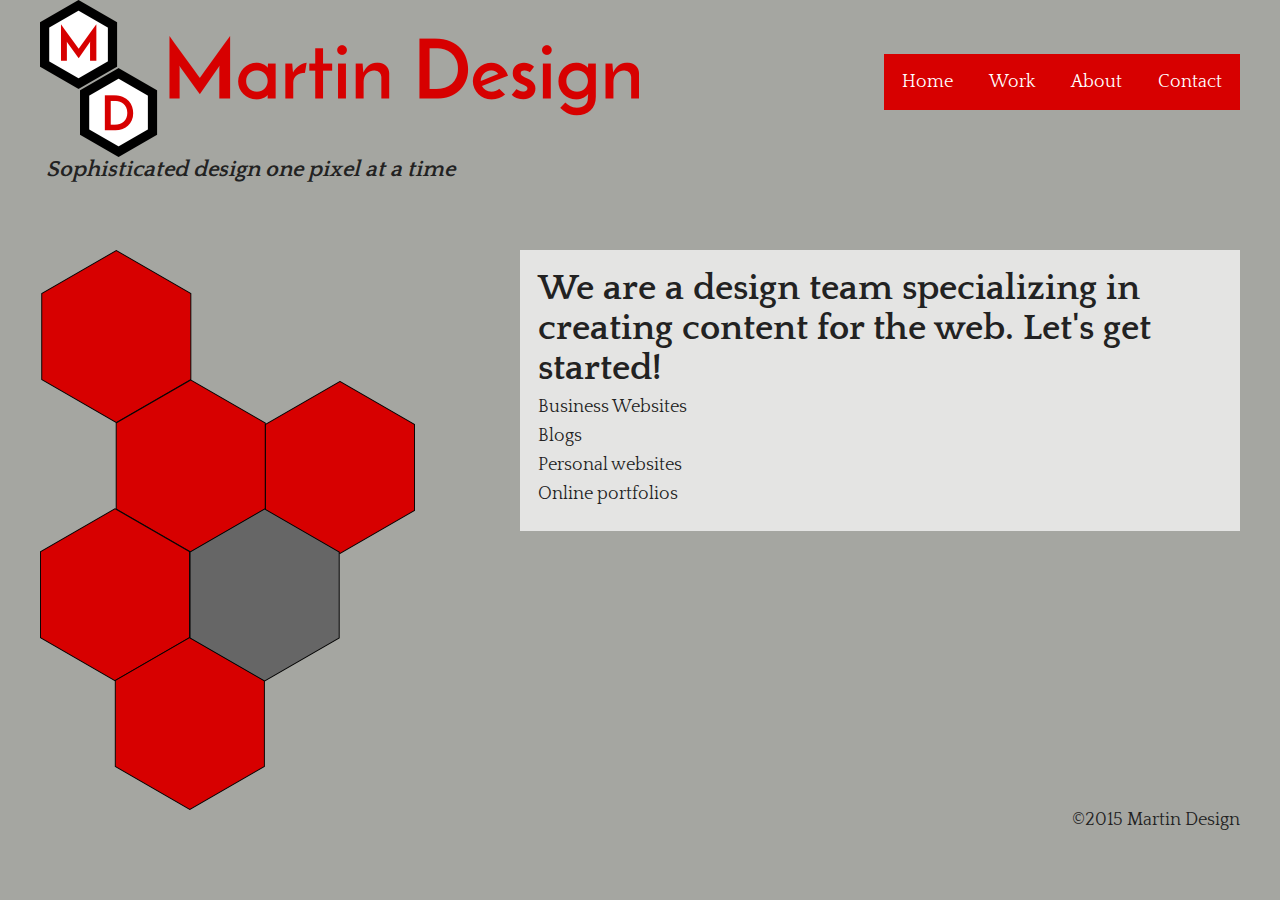
==== index.html @ c9d50d43 "Added updated logo" ====
<!DOCTYPE html>
<html>
<head>
	<title>Martin Design</title>
	<link rel="stylesheet" type="text/css" href="css/main.css">
	<link href='http://fonts.googleapis.com/css?family=Josefin+Sans:400,700' rel='stylesheet' type='text/css'>
	<link href='http://fonts.googleapis.com/css?family=Quattrocento:400,700' rel='stylesheet' type='text/css'>
</head>
<body>
	<div class="wrapper">
		<header class="clearfix">
			<div>
				<img src="images/logomarkandtext.png" alt="Martin Design logo, with the letters M and D in hexagons diagonally spaced left and right." title="Martin Design logo">
				<p id="slogan">Sophisticated design one pixel at a time</p>
			</div>
			<nav class="clearfix">
				<a href="index.html">Home</a>
				<a href="work.html">Work</a>
				<a href="about.html">About</a>
				<a href="contact.html">Contact</a>
			</nav>
		</header>
		<img src="images/hexagonsElement2.png">
		<section class="bodytext">
			<h1>We are a design team specializing in creating content for the web. Let's get started!</h1>
			<ul>
				<li>Business Websites</li>
				<li>Blogs</li>
				<li>Personal websites</li>
				<li>Online portfolios</li>
			</ul>
		</section>
	<footer>
		<p>&copy;2015 Martin Design</p>
	</footer>
	</div>
</body>
</html>
---- css/main.css ----
* {margin:0;padding:0;box-sizing:border-box;}
body {
	color: #222;
	background-color: #A5A6A1;
	font-family: 'Quattrocento', serif;
	font-size:18px;
	font-weight:400;
	background-image: url("../images/light_honeycomb.png");
}
header div {
	float:left;
	width:600px;
}
header h1 {
	color: #D70000;
	font-family: 'Josefin Sans', sans-serif;
	font-size: 4em;
	margin:.5em 0 0 0;
	float: left;
}
header div img, header div p {
	float:left;
}
nav {
	background-color: rgba(255,255,255,0);
	float: right;
	margin-top:3em;
}
nav a {
	background-color: #D70000;
	color: #fff;
	text-decoration: none;
	display: block;
	float: left;
	padding: 1em;
}
nav a:hover{
	background-color: #1485CC;
}
ul {
	list-style-type: none;
}
li {
	margin:.5em 0;
}
a {
	color: #D70000;
}
img {
	float:left;
}
footer {
	float: right; /* this places the copyright text at the bottom of the page, instead of the bottom of the fold*/
	text-align: right;
	width:100%;
}
#slogan {
	/*clear:both;*/
	font-style: italic;
	font-size: 1.25em;
	font-weight: 600;
	margin: 0 auto 3em 0.25em;
}
.bodytext {
	background-color: rgba(255,255,255,.7);
	float: right;
	padding: 1em;
	width:60%;
}
#featuredworks img{
	max-width: 60%;
	padding: 2em;
}
#team {
	background-color: rgba(255,255,255,.7);
	padding: 2em;
	margin-top: 3em;
	margin-bottom: 7em;
}
#experts {
	background-color: rgb(0,0,0);
	color: #fff;
	line-height: 2em;
	padding: 2em;
	margin-bottom: 7em;
}
#contact {
	background-color: rgba(255,255,255,.7);
	clear: both;
	padding: 2em;
	margin: 2em;
	width: 60%;
}
span {
	color: #999;
	font-weight: 600;
	padding-right: .5em;
}
.wrapper {
	margin:0 auto 0 auto;
	max-width:1200px;
	position: relative;
}
.clearfix:after{
	visibility: hidden;
	display: block;
	content: " ";
	clear: both;
	height: 0;
	font-size: 0;
}
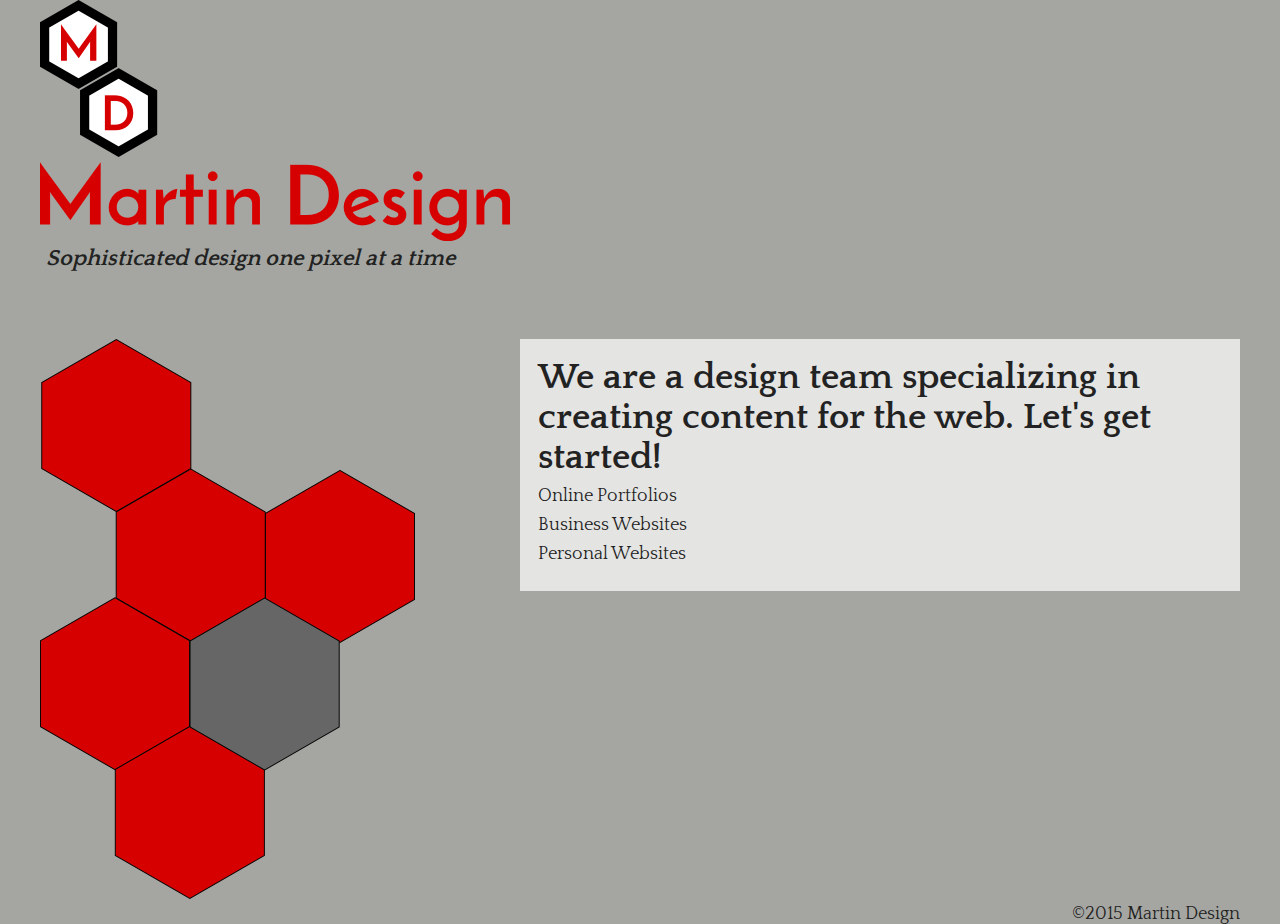
==== commit d291a3b6: "2nd media query" ====
--- a/index.html
+++ b/index.html
@@ -1,33 +1,42 @@
 <!DOCTYPE html>
 <html>
 <head>
+	<meta charset="UTF-8">
+	<meta name="viewport" content="width=device-width, initial-scale=1">
 	<title>Martin Design</title>
 	<link rel="stylesheet" type="text/css" href="css/main.css">
+	<link rel="stylesheet" type="text/css" href="css/responsive.css">
 	<link href='http://fonts.googleapis.com/css?family=Josefin+Sans:400,700' rel='stylesheet' type='text/css'>
 	<link href='http://fonts.googleapis.com/css?family=Quattrocento:400,700' rel='stylesheet' type='text/css'>
 </head>
 <body>
 	<div class="wrapper">
 		<header class="clearfix">
-			<div>
-				<img src="images/logomarkandtext.png" alt="Martin Design logo, with the letters M and D in hexagons diagonally spaced left and right." title="Martin Design logo">
+			<div id="logoslogan">
+				<div id="logomark">
+					<img src="images/logo2.png" alt="">
+				</div>
+				<div id="logotext">
+					<img src="images/textlogo.png" alt="">
+				</div>
 				<p id="slogan">Sophisticated design one pixel at a time</p>
 			</div>
-			<nav class="clearfix">
+			<!-- <nav class="clearfix">
 				<a href="index.html">Home</a>
 				<a href="work.html">Work</a>
 				<a href="about.html">About</a>
 				<a href="contact.html">Contact</a>
-			</nav>
+			</nav> -->
 		</header>
-		<img src="images/hexagonsElement2.png">
+		<section id="mainnav">
+			<img src="images/hexagonsElement2.png">
+		</section>
 		<section class="bodytext">
 			<h1>We are a design team specializing in creating content for the web. Let's get started!</h1>
 			<ul>
+				<li>Online Portfolios</li>
 				<li>Business Websites</li>
-				<li>Blogs</li>
-				<li>Personal websites</li>
-				<li>Online portfolios</li>
+				<li>Personal Websites</li>
 			</ul>
 		</section>
 	<footer>
--- a/css/main.css
+++ b/css/main.css
@@ -18,10 +18,10 @@
 	margin:.5em 0 0 0;
 	float: left;
 }
-header div img, header div p {
+/*header div img,*/ header div p {  /*extraneous?*/
 	float:left;
 }
-nav {
+/*nav {
 	background-color: rgba(255,255,255,0);
 	float: right;
 	margin-top:3em;
@@ -36,7 +36,7 @@
 }
 nav a:hover{
 	background-color: #1485CC;
-}
+}*/
 ul {
 	list-style-type: none;
 }
@@ -46,13 +46,26 @@
 a {
 	color: #D70000;
 }
-img {
+/*img {
 	float:left;
-}
+}*/
 footer {
 	float: right; /* this places the copyright text at the bottom of the page, instead of the bottom of the fold*/
 	text-align: right;
 	width:100%;
+}
+#logoslogan {
+	/*float: left;*/
+	width: 100%;
+}
+#logomark {
+	float: left;
+	width: auto;
+}
+#logotext {
+	float: right;
+	margin: 0 0 0 1em;
+	width: 100%;
 }
 #slogan {
 	/*clear:both;*/
@@ -60,6 +73,9 @@
 	font-size: 1.25em;
 	font-weight: 600;
 	margin: 0 auto 3em 0.25em;
+}
+#mainnav {
+	float: left;
 }
 .bodytext {
 	background-color: rgba(255,255,255,.7);
@@ -69,33 +85,71 @@
 }
 #featuredworks img{
 	max-width: 60%;
-	padding: 2em;
+	padding: 3em;
+	float: left;
+}
+.workinfo {
+	background-color: rgba(255,255,255,.7);
+	max-width: 30%;
+	float: right;
+	margin: 3em 3em 3em 0;
+	padding: 1em;
+}
+.workinfo h1 {
+	margin-bottom: 1em;
 }
 #team {
 	background-color: rgba(255,255,255,.7);
 	padding: 2em;
 	margin-top: 3em;
 	margin-bottom: 7em;
+	max-width: 56%;
+	text-align: left;
+}
+#team h2 {
+	margin-bottom: .5em;
 }
 #experts {
 	background-color: rgb(0,0,0);
 	color: #fff;
 	line-height: 2em;
-	padding: 2em;
+	/*padding: 2em 2em 0 2em;*/
 	margin-bottom: 7em;
+	width: 100%;
+}
+#experts h2{
+	padding: .5em .5em .5em 5.2em;
+}
+.columnTeam {
+	float: left;
+	position:relative;
+	width:25%;
+}
+.columnTeam img {
+	width:100%;
+}
+.columnTeam div {
+	background:rgba(215,0,0,0);
+	color:rgba(255,255,255,0);
+	padding:1em;
+	position:absolute;
+	top:0;right:0;bottom:0;left:0;
+}
+.columnTeam:hover div {
+	background:rgba(215,0,0,.8);
+	color:rgba(255,255,255,1);
+	transition-duration:.2s;
+}
+.expertheadshots {
+	margin: 0;
 }
 #contact {
 	background-color: rgba(255,255,255,.7);
-	clear: both;
 	padding: 2em;
-	margin: 2em;
-	width: 60%;
+	margin: 3em 2em 7em 0;
+	max-width: 56%;
 }
-span {
-	color: #999;
-	font-weight: 600;
-	padding-right: .5em;
-}
+
 .wrapper {
 	margin:0 auto 0 auto;
 	max-width:1200px;
--- a/css/responsive.css
+++ b/css/responsive.css
@@ -0,0 +1,23 @@
+@media only screen and (min-width: 620px) and (max-width: 970px) {
+	.bodytext {
+		float: none;
+		width: auto;
+		margin: 4em;
+	}
+	#mainnav {
+		float: none;
+		width: auto;
+	}
+}
+@media only screen and (max-width: 620px) {
+	.bodytext {
+		float: none;
+		width: auto;
+		margin: 4em;
+	}
+	#mainnav {
+		float: none;
+		width: auto;
+	}
+	
+}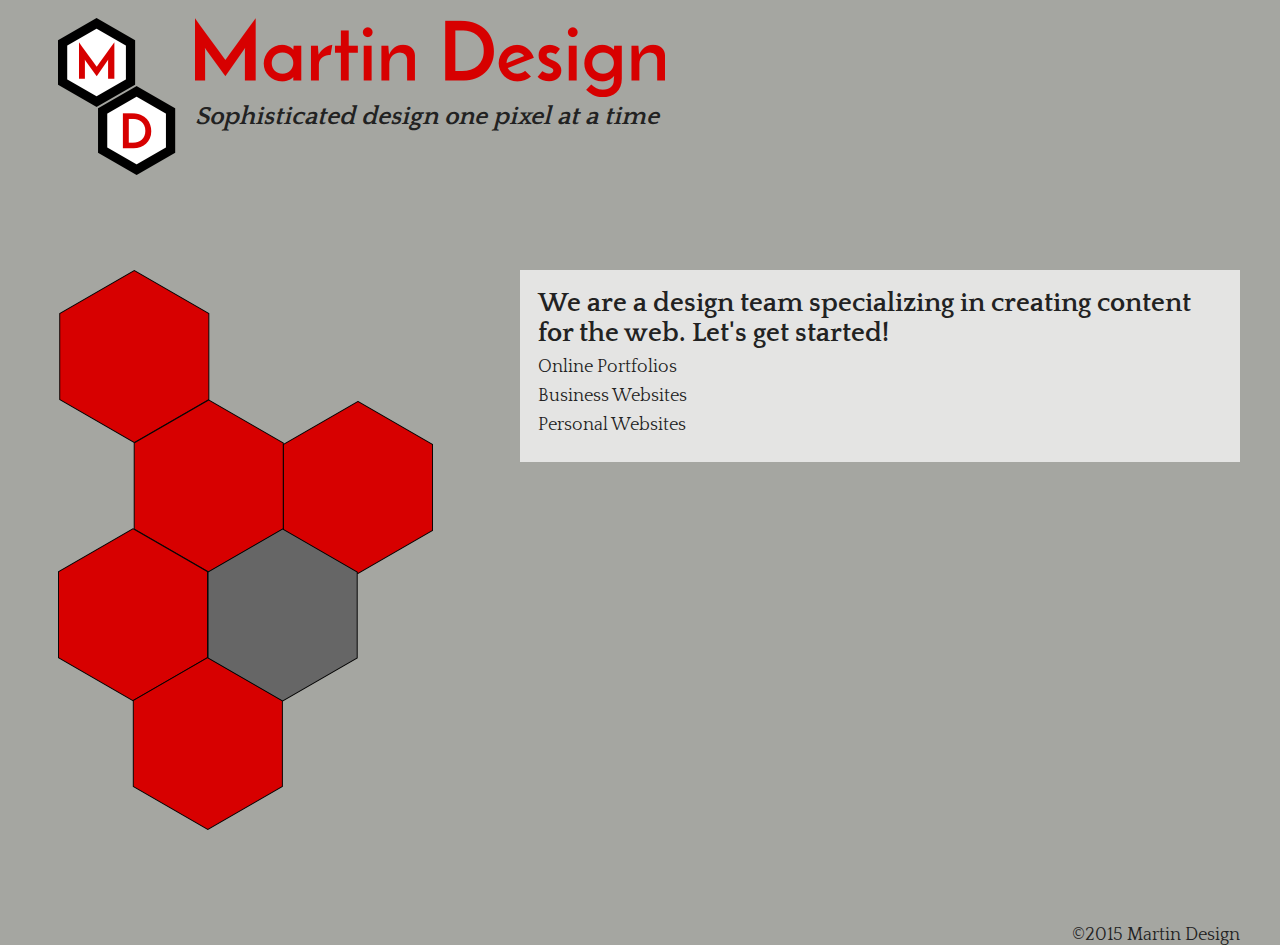
==== commit d6fdea9d: "Hamburger menu on Work page" ====
--- a/index.html
+++ b/index.html
@@ -32,7 +32,7 @@
 			<img src="images/hexagonsElement2.png">
 		</section>
 		<section class="bodytext">
-			<h1>We are a design team specializing in creating content for the web. Let's get started!</h1>
+			<h2>We are a design team specializing in creating content for the web. Let's get started!</h2>
 			<ul>
 				<li>Online Portfolios</li>
 				<li>Business Websites</li>
--- a/css/main.css
+++ b/css/main.css
@@ -7,21 +7,18 @@
 	font-weight:400;
 	background-image: url("../images/light_honeycomb.png");
 }
-header div {
-	float:left;
-	width:600px;
-}
-header h1 {
+section h1 { /*Change to #otherpageheaders?*/
 	color: #D70000;
 	font-family: 'Josefin Sans', sans-serif;
 	font-size: 4em;
-	margin:.5em 0 0 0;
-	float: left;
+	margin: 1em 0 .5em 0;
+	float: left;
+	width: 100%;
 }
 /*header div img,*/ header div p {  /*extraneous?*/
 	float:left;
 }
-/*nav {
+nav {
 	background-color: rgba(255,255,255,0);
 	float: right;
 	margin-top:3em;
@@ -36,7 +33,7 @@
 }
 nav a:hover{
 	background-color: #1485CC;
-}*/
+}
 ul {
 	list-style-type: none;
 }
@@ -46,56 +43,105 @@
 a {
 	color: #D70000;
 }
-/*img {
-	float:left;
-}*/
 footer {
 	float: right; /* this places the copyright text at the bottom of the page, instead of the bottom of the fold*/
 	text-align: right;
 	width:100%;
 }
 #logoslogan {
-	/*float: left;*/
+	float: left;
 	width: 100%;
 }
 #logomark {
 	float: left;
 	width: auto;
+	margin: 1em .5em 5em 1em;
 }
 #logotext {
-	float: right;
-	margin: 0 0 0 1em;
-	width: 100%;
+	float: left;
+	margin: 1em 0 0 0;
+	width: 50%;
 }
 #slogan {
 	/*clear:both;*/
 	font-style: italic;
-	font-size: 1.25em;
+	font-size: 1.42em;
 	font-weight: 600;
-	margin: 0 auto 3em 0.25em;
+	margin: 0;
+	width: auto;
 }
 #mainnav {
 	float: left;
+	margin: 0 1em 5em 1em;
 }
 .bodytext {
 	background-color: rgba(255,255,255,.7);
 	float: right;
 	padding: 1em;
 	width:60%;
+}
+/************Hamburger button CSS****************/
+.mobile-nav {
+	display: none; /*makes Hamburger menu invisible as default*/
+}
+.menu-btn {
+	background-color: #D70000;
+	padding: 1em;
+}
+.menu-btn div {
+	position: absolute;
+	left: 100%;
+	top: 64%;
+	padding-right: 8px;
+	margin-top: -0.50em;
+	line-height: 1.2;
+	font-size: 18px;
+	font-weight: 200;
+	vertical-align: middle;
+	z-index: 99;
+}
+.menu-btn span {
+	display: block;
+	width: 19px;
+	height: 3px;
+	margin: 4px 0;
+	background: rgb(255,255,255);
+	z-index: 99;
+}
+.responsive-menu {
+	display: none;
+}
+.expand {
+	display: block !important;
+	background-color: #D70000;
+	padding: 1em;
+	color: #fff;
+}
+.mobile-nav a { /*Makes mobile nav links white & removes underlines*/
+	color: #fff;
+	text-decoration: none;
+}
+/******************End Hamburger button CSS**************/
+.logomarkothers { /*These are the logomarks on all other pages except the home page*/
+	width: 50%;
+	float: left;
 }
 #featuredworks img{
 	max-width: 60%;
-	padding: 3em;
-	float: left;
-}
-.workinfo {
+	padding: 3em 2em 3em 3em;
+	float: left;
+}
+.workinfo { /*White background containers for work titles and descriptions*/
 	background-color: rgba(255,255,255,.7);
 	max-width: 30%;
 	float: right;
 	margin: 3em 3em 3em 0;
 	padding: 1em;
 }
-.workinfo h1 {
+.workinfo h2 {
+	margin-bottom: 1em;
+}
+.workdescription p{
 	margin-bottom: 1em;
 }
 #team {
@@ -149,7 +195,6 @@
 	margin: 3em 2em 7em 0;
 	max-width: 56%;
 }
-
 .wrapper {
 	margin:0 auto 0 auto;
 	max-width:1200px;
--- a/css/responsive.css
+++ b/css/responsive.css
@@ -1,4 +1,19 @@
-@media only screen and (min-width: 620px) and (max-width: 970px) {
+/*Home page media queries here*/
+@media only screen and (min-width: 1020px) and (max-width: 1260px) {
+	.bodytext {
+		width: 50%;
+		float: left;
+		margin-left: 4em;
+	}
+}
+@media only screen and (min-width: 970px) and (max-width: 1020px) {
+	.bodytext {
+		width: 50%;
+		float: left;
+		margin-left: 2em;
+	}
+}
+@media only screen and (min-width: 660px) and (max-width: 970px) {
 	.bodytext {
 		float: none;
 		width: auto;
@@ -9,7 +24,7 @@
 		width: auto;
 	}
 }
-@media only screen and (max-width: 620px) {
+@media only screen and (min-width: 635px) and (max-width: 660px) {
 	.bodytext {
 		float: none;
 		width: auto;
@@ -19,5 +34,252 @@
 		float: none;
 		width: auto;
 	}
-	
+	#logomark {
+		float: none;
+		margin-left: auto;
+	  margin-right: auto;
+	  margin-bottom: 0;
+	  width: 70%;
+	}
+	#logomark img {
+		display: block;
+		margin-left: auto;
+	  margin-right: auto;
+	  width: auto;
+	}
+	#logotext {
+		float: none;
+		margin-left: auto;
+	  margin-right: auto;
+	  width: 80%;
+	}
+	#logotext img {
+		display: block;
+		margin-left: auto;
+	  margin-right: auto;
+	  width: auto;
+	}
+	#slogan {
+		float: none;
+		margin-left: auto;
+	  margin-right: auto;
+	  margin-bottom: 3em;
+	  width: 75%;
+	}
+	#mainnav {
+		float: none;
+		margin-left: auto;
+	  margin-right: auto;
+	  width: 70%;
+	}
+	#mainnav img {
+		display: block;
+		margin-left: auto;
+	  margin-right: auto;
+	  width: auto;
+	}
+}
+@media only screen and (max-width: 635px) { /*start shrinking!*/
+	.bodytext {
+		float: none;
+		width: auto; /*changed width to shrink*/
+		margin: 4em;
+		font-size: .8em;
+	}
+	#mainnav {
+		float: none;
+		width: auto;
+	}
+	#logomark {
+		float: none;
+		margin-left: auto;
+	  margin-right: auto;
+	  margin-bottom: 0;
+	  width: 70%;
+	}
+	#logomark img {
+		display: block;
+		margin-left: auto;
+	  margin-right: auto;
+	  width: 30%;
+	}
+	#logotext {
+		float: none;
+		margin-left: auto;
+	  margin-right: auto;
+	  width: 70%;
+	}
+	#logotext img {
+		display: block;
+		margin-left: auto;
+	  margin-right: auto;
+	  width: 90%;
+	}
+	#slogan {
+		float: none;
+		margin-left: auto;
+	  margin-right: auto;
+	  margin-bottom: 3em;
+	  width: 90%;					/*fixed slogan breaking problem*/
+	  font-size: 1em;
+	  text-align: center; /*fixed slogan breaking problem*/
+	}
+	#mainnav {
+		float: none;
+		margin-left: auto;
+	  margin-right: auto;
+	  width: 70%;
+	}
+	#mainnav img {
+		display: block;
+		margin-left: auto;
+	  margin-right: auto;
+	  width: 75%;
+	}
+}
+/*Work page media queries here*/
+@media only screen and (min-width: 1208px) and (max-width: 1260px) {
+	header h1{
+		padding: 0 0 0 .5em; /*Set left padding to .5em*/
+	}
+	nav {
+		padding: 0 .5em 0 0; /*Set right padding to .5em*/
+	}
+}
+@media only screen and (min-width: 1125px) and (max-width: 1208px) {
+	header h1{
+		padding: 0 0 0 .5em; /*Set left padding to .5em*/
+	}
+	nav {
+		padding: 0 .5em 0 0; /*Set right padding to .5em*/
+	}
+/*New for this media query*/
+	.workinfo p{
+		font-size: .9em;
+	}
+}
+@media only screen and (min-width: 885px) and (max-width: 1125px) { /*start stacking elements!*/
+	header h1{
+		padding: 0 0 0 .5em; /*Set left padding to .5em*/
+	}
+	nav {
+		padding: 0 .5em 0 0; /*Set right padding to .5em*/
+	}
+	.workinfo p{
+		font-size: .9em;
+	}
+/*New for this media query--Stack main page elements*/
+	.workinfo { /*Container of subheader and paragraphs of each work*/
+		float: none;
+		margin: .5em 3em 5em 3em;
+		padding: 1em;
+		width: auto;
+		max-width: none;
+	}
+	.workdescription p{ /*Each bodycopy column*/
+		float: left;
+		width: 33%;
+		padding: 1em;
+		margin: 0;
+	  /*-webkit-column-count: 3;
+		-webkit-column-gap: 2em;
+		-moz-column-count: 3;
+		-moz-column-gap: 2em;*/
+	}
+	#featuredworks img{
+		float: none;
+		width: 100%;
+		max-width: none;
+		padding: 3em;
+		margin: 0 auto 0 auto;
+		}
+}
+@media only screen and (min-width: 580px) and (max-width: 885px) { /*change paragraphs to stack vertically*/
+	section h1{
+		padding: 0 0 0 .5em; /*Set left padding to .5em    Delete?*/
+	}
+	nav {
+		padding: 0 .5em 0 0; /*Set right padding to .5em*/
+	}
+	.workinfo p{
+		font-size: .9em;
+	}
+	.workinfo {
+		float: none;
+		margin: .5em 3em 5em 3em;
+		padding: 1em;
+		width: auto;
+		max-width: none;
+	}
+	.workdescription {
+		width: auto;
+	}
+	.workdescription p{ /*Changed this to center paragraphs within white box*/
+		float: none;
+		width: 90%; /*Changed this!*/
+		padding: 1em;
+		margin: 0 auto 0 auto; /*Changed this!*/
+	  /*-webkit-column-count: 3;
+		-webkit-column-gap: 2em;
+		-moz-column-count: 3;
+		-moz-column-gap: 2em;*/
+	}
+	#featuredworks img{
+		float: none;
+		width: 100%;
+		max-width: none;
+		padding: 3em;
+		margin: 0 auto 0 auto;
+	}
+/*New for this media query*/
+	.workinfo h1 {
+		width: 50%;
+	}	
+}
+@media only screen and (max-width: 580px) { /*Hamburger menu and page elements to full width*/
+	section h1{
+		padding: 0 0 0 .5em; /*Set left padding to .5em    Delete?*/
+	}
+	nav {
+		padding: 0 .5em 0 0; /*Set right padding to .5em*/
+	}
+	.workinfo p{
+		font-size: .9em;
+	}
+	.workinfo {
+		float: none;
+		margin: .5em 3em 5em 3em;
+		padding: 1em;
+		width: auto;
+		max-width: none;
+	}
+	.workdescription {
+		width: auto;
+	}
+	.workdescription p{ /*Changed this to center paragraphs within white box*/
+		float: none;
+		width: 90%; 
+		padding: 1em;
+		margin: 0 auto 0 auto;
+	}
+	#featuredworks img{
+		float: none;
+		width: 100%;
+		max-width: none;
+		padding: 3em;
+		margin: 0 auto 0 auto;
+	}
+	.workinfo h1 {
+		width: 50%;
+	}
+/*New for this media query*/
+	.mobile-nav {
+		display: block; /*makes Hamburger visible*/
+	}
+	nav {
+		display: none;
+	}
+	.logomarkothers { /*Fix this! not working!*/
+		display: none;
+	}
 }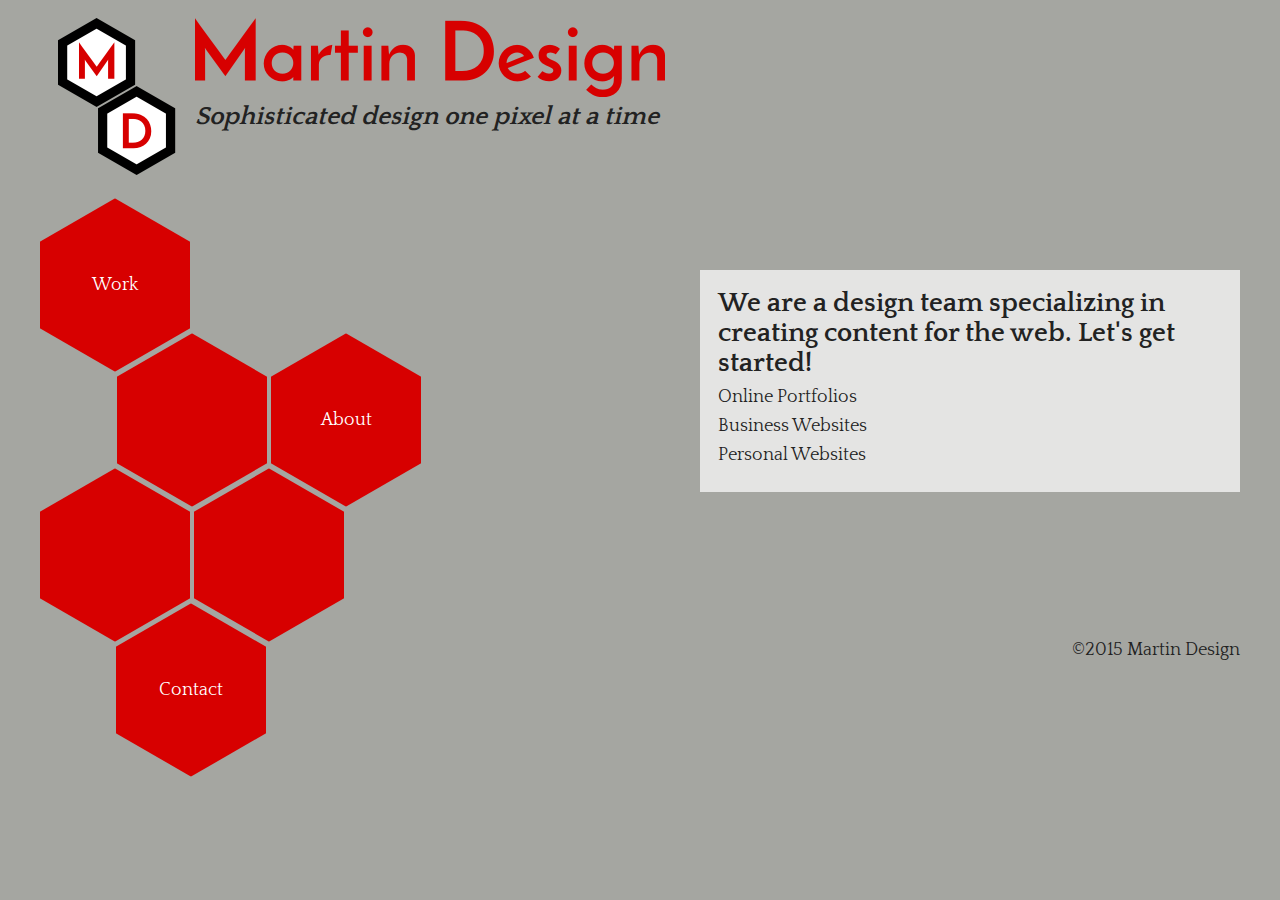
==== commit be346ea3: "Merge pull request #29 from jhumbrac/patch-29" ====
--- a/index.html
+++ b/index.html
@@ -21,16 +21,64 @@
 				</div>
 				<p id="slogan">Sophisticated design one pixel at a time</p>
 			</div>
-			<!-- <nav class="clearfix">
-				<a href="index.html">Home</a>
-				<a href="work.html">Work</a>
-				<a href="about.html">About</a>
-				<a href="contact.html">Contact</a>
-			</nav> -->
 		</header>
-		<section id="mainnav">
+    <!-- Main nav hexagon element -->
+    <section id="hexagons"> 
+    <div class="item">
+      <div class="hexagonRotation1 hexagonPosition">
+        <div class="hexagonRotation2">
+          <div class="hexagonRotation3">
+            <p><a href="work.html">Work</a></p>
+          </div>
+        </div>
+      </div>
+    </div>
+    <div class="item row2">
+      <div class="hexagonRotation1 hexagonPosition">
+        <div class="hexagonRotation2">
+          <div class="hexagonRotation3">
+          </div>
+        </div>
+      </div>
+    </div>
+    <div class="item row2">
+      <div class="hexagonRotation1 hexagonPosition">
+        <div class="hexagonRotation2">
+          <div class="hexagonRotation3">
+            <p><a href="about.html">About</a></p>
+          </div>
+        </div>
+      </div>
+    </div>
+    <div class="item row3">
+      <div class="hexagonRotation1 hexagonPosition">
+        <div class="hexagonRotation2">
+          <div class="hexagonRotation3">
+          </div>
+        </div>
+      </div>
+    </div>
+    <div class="item row3">
+      <div class="hexagonRotation1 hexagonPosition">
+        <div class="hexagonRotation2">
+          <div class="hexagonRotation3">
+          </div>
+        </div>
+      </div>
+    </div>
+    <div class="item row4">
+      <div class="hexagonRotation1 hexagonPosition">
+        <div class="hexagonRotation2">
+          <div class="hexagonRotation3">
+            <p><a href="contact.html">Contact</a></p>
+          </div>
+        </div>
+      </div>
+    </div>
+  </section>
+		<!-- <section id="mainnav">
 			<img src="images/hexagonsElement2.png">
-		</section>
+		</section> -->
 		<section class="bodytext">
 			<h2>We are a design team specializing in creating content for the web. Let's get started!</h2>
 			<ul>
--- a/css/main.css
+++ b/css/main.css
@@ -74,12 +74,99 @@
 	float: left;
 	margin: 0 1em 5em 1em;
 }
-.bodytext {
+.bodytext { /*White box on Home page*/
 	background-color: rgba(255,255,255,.7);
 	float: right;
 	padding: 1em;
-	width:60%;
-}
+	width: 45%;
+}
+/************Main Nav hexagon element***************/
+section#hexagons {
+    width: 610px;
+    float: left;
+  }
+  .item {
+    /*width: 200px;
+    height: 230px;*/
+    width:150px;
+    height:180px;
+    position: relative;
+    display: inline-block;
+  }
+  .row2 {
+    position:relative;
+    top:135px;
+    left:-77px;
+  }
+  .row3 {
+    position: relative;
+    top:85px;
+  }
+  .row4 {
+    position: relative;
+    top:220px;
+    left:-232px;
+  }
+  .hexagonPosition {
+    position: absolute;
+    /*width: 200px;
+    height: 400px;*/
+    width:150px;
+    height:200px;
+    top: -85px;
+  }
+  .hexagonRotation1 {
+    overflow: hidden;
+    visibility: hidden;
+    -webkit-transform: rotate(120deg);
+    -moz-transform: rotate(120deg);
+    -o-transform: rotate(120deg);
+    -ms-transform: rotate(120deg);
+    transform: rotate(120deg);
+    cursor: pointer;
+  }
+  .hexagonRotation2 {
+    overflow: hidden;
+    width: 100%;
+    height: 100%;
+    -webkit-transform: rotate(-60deg);
+    -moz-transform: rotate(-60deg);
+    -o-transform: rotate(-60deg);
+    -ms-transform: rotate(-60deg);
+    transform: rotate(-60deg);
+  }
+  .hexagonRotation3 {
+    /*-webkit-box-shadow: inset 0 0 0 200px rgba(176, 218, 212, 0.48);
+    box-shadow: inset 0 0 0 200px rgba(176, 218, 212, 0.48);*/
+    overflow: hidden;
+    width: 100%;
+    height: 100%;
+    background:#D70000;
+    visibility: visible;
+    -webkit-transform: rotate(-60deg);
+    -moz-transform: rotate(-60deg);
+    -o-transform: rotate(-60deg);
+    -ms-transform: rotate(-60deg);
+    transform: rotate(-60deg);
+    -webkit-transition: all 0.5s ease;
+    -moz-transition: all 0.5s ease;
+    -o-transition: all 0.5s ease;
+    -ms-transition: all 0.5s ease;
+    transition: all 0.5s ease;
+  }
+  #hexagons p {
+    position:absolute;
+    top:50%;
+    transform:translateY(-50%);
+    width:100%;
+    text-align:center;
+    color: #fff;
+  }
+  #hexagons a {
+  	color: #fff;
+  	text-decoration: none;
+  }
+/************End Main Nav element*******************/
 /************Hamburger button CSS****************/
 .mobile-nav {
 	display: none; /*makes Hamburger menu invisible as default*/
--- a/css/responsive.css
+++ b/css/responsive.css
@@ -4,6 +4,7 @@
 		width: 50%;
 		float: left;
 		margin-left: 4em;
+		margin-top: 20em;
 	}
 }
 @media only screen and (min-width: 970px) and (max-width: 1020px) {
@@ -11,6 +12,7 @@
 		width: 50%;
 		float: left;
 		margin-left: 2em;
+		margin-top: 20em;
 	}
 }
 @media only screen and (min-width: 660px) and (max-width: 970px) {
@@ -18,6 +20,7 @@
 		float: none;
 		width: auto;
 		margin: 4em;
+		margin-top: 20em;
 	}
 	#mainnav {
 		float: none;
@@ -29,6 +32,7 @@
 		float: none;
 		width: auto;
 		margin: 4em;
+		margin-top: 20em;
 	}
 	#mainnav {
 		float: none;
@@ -84,6 +88,7 @@
 		float: none;
 		width: auto; /*changed width to shrink*/
 		margin: 4em;
+		margin-top: 20em;
 		font-size: .8em;
 	}
 	#mainnav {
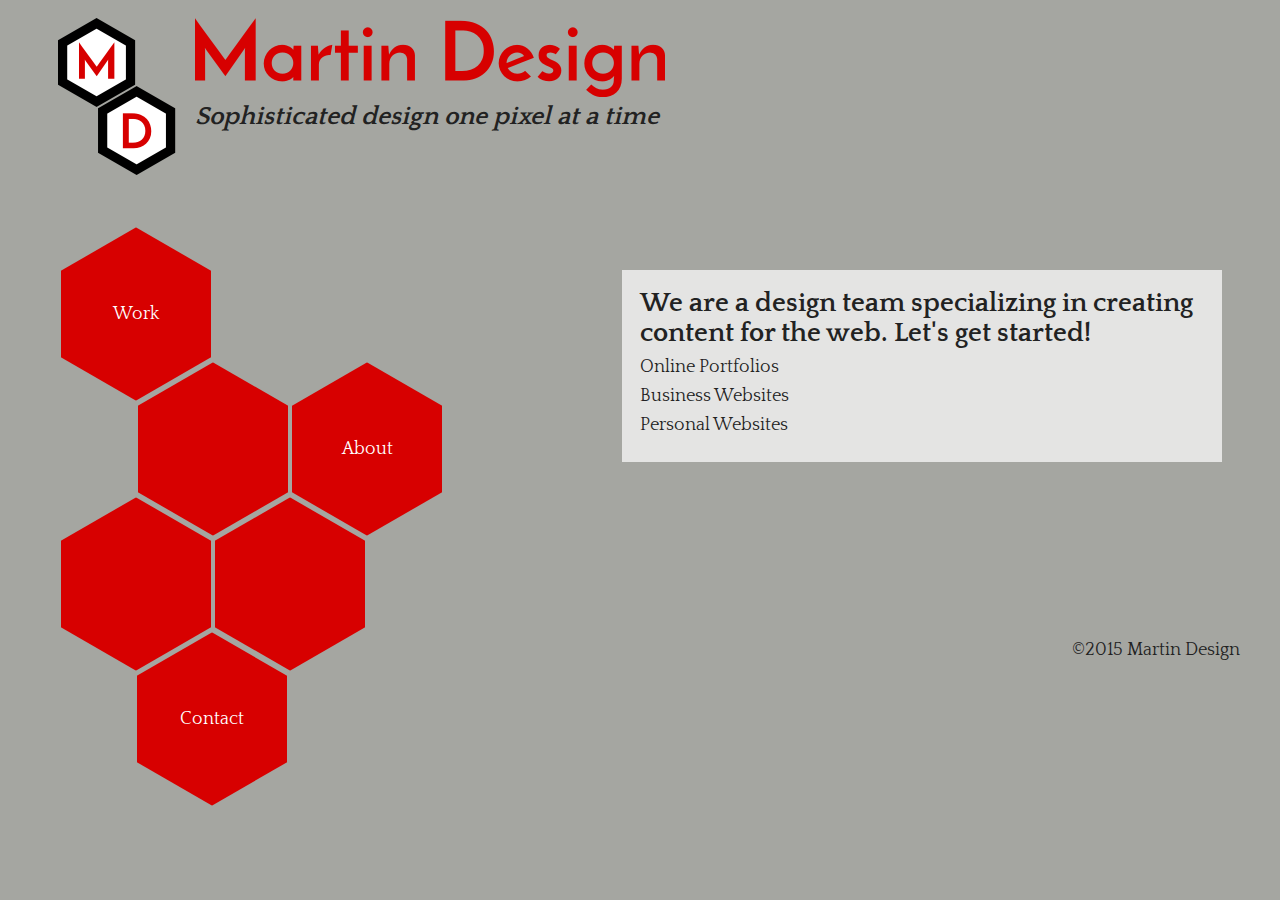
==== commit 4c43efa4: "Added Hamburger menu to home page & shrinking elements" ====
--- a/index.html
+++ b/index.html
@@ -1,6 +1,7 @@
 <!DOCTYPE html>
 <html>
 <head>
+  <script src="https://ajax.googleapis.com/ajax/libs/jquery/2.1.3/jquery.min.js"></script>
 	<meta charset="UTF-8">
 	<meta name="viewport" content="width=device-width, initial-scale=1">
 	<title>Martin Design</title>
@@ -11,6 +12,27 @@
 </head>
 <body>
 	<div class="wrapper">
+    <div class="homemobile-nav"> <!-- Hamburger menu. Change content here -->
+         <div class="menu-btn" id="menu-btn">
+      <div></div>
+      <span></span>
+      <span></span>
+      <span></span>
+          <!-- <div class="mobilelogomark">
+            <img src="images/logo2.png" alt="">
+          </div> -->
+         </div>
+        
+         <div class="responsive-menu">
+            <ul>
+              <li><a href="work.html">Work</a></li>
+              <li><a href="about.html">About</a></li>
+              <li><a href="contact.html">Contact</a></li>
+            </ul>
+         </div>
+
+    </div>
+    <!-- End Mobile Nav -->
 		<header class="clearfix">
 			<div id="logoslogan">
 				<div id="logomark">
@@ -21,6 +43,7 @@
 				</div>
 				<p id="slogan">Sophisticated design one pixel at a time</p>
 			</div>
+
 		</header>
     <!-- Main nav hexagon element -->
     <section id="hexagons"> 
@@ -90,6 +113,19 @@
 	<footer>
 		<p>&copy;2015 Martin Design</p>
 	</footer>
+  <script type="text/javascript">
+    jQuery(function($){
+          $( '.menu-btn' ).click(function(){
+          $('.responsive-menu').toggleClass('expand')
+          })
+        //})
+        
+          $( '.close-btn' ).click(function(){
+          $('.responsive-menu').removeClass('expand')
+          $('.menu-btn').removeClass('btn-none')
+        })
+      })
+   </script>
 	</div>
 </body>
 </html>
--- a/css/main.css
+++ b/css/main.css
@@ -78,11 +78,12 @@
 	background-color: rgba(255,255,255,.7);
 	float: right;
 	padding: 1em;
-	width: 45%;
+	width: 50%;
+  margin-right: 1em;
 }
 /************Main Nav hexagon element***************/
 section#hexagons {
-    width: 610px;
+    width: 475px; /*Changed to make smaller from 610px*/
     float: left;
   }
   .item {
@@ -113,7 +114,8 @@
     height: 400px;*/
     width:150px;
     height:200px;
-    top: -85px;
+    top: -56px;
+    left: 21px;
   }
   .hexagonRotation1 {
     overflow: hidden;
@@ -171,6 +173,9 @@
 .mobile-nav {
 	display: none; /*makes Hamburger menu invisible as default*/
 }
+.homemobile-nav { /*Homepage mobile nav--needs to act differently*/
+  display: none;
+}
 .menu-btn {
 	background-color: #D70000;
 	padding: 1em;
@@ -208,6 +213,15 @@
 	color: #fff;
 	text-decoration: none;
 }
+.homemobile-nav a { /*Makes Home mobile nav links white & removes underlines*/
+  color: #fff;
+  text-decoration: none;
+}
+/*.mobilelogomark {
+  position: absolute;
+  right: 0;
+  width: 25%;
+}*/
 /******************End Hamburger button CSS**************/
 .logomarkothers { /*These are the logomarks on all other pages except the home page*/
 	width: 50%;
--- a/css/responsive.css
+++ b/css/responsive.css
@@ -1,148 +1,371 @@
 /*Home page media queries here*/
 @media only screen and (min-width: 1020px) and (max-width: 1260px) {
+	/*section#hexagons {
+		float: none;
+		margin: 0 30% 0 35%;
+	}
 	.bodytext {
-		width: 50%;
-		float: left;
-		margin-left: 4em;
-		margin-top: 20em;
-	}
-}
-@media only screen and (min-width: 970px) and (max-width: 1020px) {
+		width: 70%;
+		float: none;
+		margin-left: auto;
+		margin-right: auto;
+		margin-top: 12em;
+	}*/
+}
+@media only screen and (min-width: 950px) and (max-width: 1024px) { /*Center Main Hex Nav, Bodytext, & Header elements*/
+	.bodytext { /*Text Content*/
+		width: 75%;
+  	float: none;
+  	margin-left: auto;
+  	margin-right: auto;
+  	margin-top: 12em;
+	}
+	section#hexagons { /*Main Hex Nav*/
+		float: none;
+		margin: 0 30% 0 30%;
+	}
+	/*Center Header elements here*/
+	#logomark {
+		float: none;
+		margin-left: auto;
+	  margin-right: auto;
+	  margin-bottom: 0;
+	  width: 70%;
+	}
+	#logomark img {
+		display: block;
+		margin-left: auto;
+	  margin-right: auto;
+	  width: auto;
+	}
+	#logotext {
+		float: none;
+		margin-left: auto;
+	  margin-right: auto;
+	  width: 80%;
+	}
+	#logotext img {
+		display: block;
+		margin-left: auto;
+	  margin-right: auto;
+	  width: auto;
+	}
+	#slogan {
+		float: none;
+		margin-left: auto;
+	  margin-right: auto;
+	  margin-bottom: 3em;
+	  width: auto;
+	  text-align: center;
+	}
+}
+@media only screen and (min-width: 805px) and (max-width: 950px) { /*Only changed nav margins*/
+	.bodytext { /*Text Content*/
+		width: 75%;
+  	float: none;
+  	margin-left: auto;
+  	margin-right: auto;
+  	margin-top: 12em;
+	}
+	section#hexagons { /*Main Hex Nav*/
+		float: none;
+		margin: 0 25% 0 25%; /*CHANGED THIS*/
+	}
+	/*Center Header elements here*/
+	#logomark {
+		float: none;
+		margin-left: auto;
+	  margin-right: auto;
+	  margin-bottom: 0;
+	  width: 70%;
+	}
+	#logomark img {
+		display: block;
+		margin-left: auto;
+	  margin-right: auto;
+	  width: auto;
+	}
+	#logotext {
+		float: none;
+		margin-left: auto;
+	  margin-right: auto;
+	  width: 80%;
+	}
+	#logotext img {
+		display: block;
+		margin-left: auto;
+	  margin-right: auto;
+	  width: auto;
+	}
+	#slogan {
+		float: none;
+		margin-left: auto;
+	  margin-right: auto;
+	  margin-bottom: 3em;
+	  width: auto;
+	  text-align: center;
+	}
+}
+@media only screen and (min-width: 660px) and (max-width: 805px) { /*Only changed nav margins*/
+	.bodytext { /*Text Content*/
+		width: 75%;
+  	float: none;
+  	margin-left: auto;
+  	margin-right: auto;
+  	margin-top: 12em;
+	}
+	section#hexagons { /*Main Hex Nav*/
+		float: none;
+		margin: 0 auto 0 auto; /*CHANGED THIS*/
+	}
+	/*Center Header elements here*/
+	#logomark {
+		float: none;
+		margin-left: auto;
+	  margin-right: auto;
+	  margin-bottom: 0;
+	  width: 70%;
+	}
+	#logomark img {
+		display: block;
+		margin-left: auto;
+	  margin-right: auto;
+	  width: auto;
+	}
+	#logotext {
+		float: none;
+		margin-left: auto;
+	  margin-right: auto;
+	  width: 80%;
+	}
+	#logotext img {
+		display: block;
+		margin-left: auto;
+	  margin-right: auto;
+	  width: auto;
+	}
+	#slogan {
+		float: none;
+		margin-left: auto;
+	  margin-right: auto;
+	  margin-bottom: 3em;
+	  width: auto;
+	  text-align: center;
+	}
+}
+@media only screen and (min-width: 590px) and (max-width: 660px) { /*Changed width of Bodytext to shrink*/
 	.bodytext {
-		width: 50%;
-		float: left;
-		margin-left: 2em;
-		margin-top: 20em;
-	}
-}
-@media only screen and (min-width: 660px) and (max-width: 970px) {
+		float: none;
+		width: auto; /*CHANGED THIS*/
+		margin-left: 1em;
+		margin-top: 12em;
+	}
+	section#hexagons { /*Main Hex Nav*/
+		float: none;
+		margin: 0 auto 0 auto;
+	}
+	#logomark {
+		float: none;
+		margin-left: auto;
+	  margin-right: auto;
+	  margin-bottom: 0;
+	  width: 70%;
+	}
+	#logomark img {
+		display: block;
+		margin-left: auto;
+	  margin-right: auto;
+	  width: auto;
+	}
+	#logotext {
+		float: none;
+		margin-left: auto;
+	  margin-right: auto;
+	  width: 80%;
+	}
+	#logotext img {
+		display: block;
+		margin-left: auto;
+	  margin-right: auto;
+	  width: auto;
+	}
+	#slogan {
+		float: none;
+		margin-left: auto;
+	  margin-right: auto;
+	  margin-bottom: 3em;
+	  width: auto;
+	  text-align: center;
+	}
+}
+@media only screen and (min-width: 515px) and (max-width: 590px) { /*start shrinking Company name, Slogan; put Bodytext @ 100%; */
 	.bodytext {
 		float: none;
-		width: auto;
-		margin: 4em;
-		margin-top: 20em;
-	}
-	#mainnav {
-		float: none;
-		width: auto;
-	}
-}
-@media only screen and (min-width: 635px) and (max-width: 660px) {
+		width: auto; 
+		margin-left: 0; /*CHANGED*/
+		margin-right: 0; /*CHANGED*/
+		margin-top: 12em;
+	}
+	section#hexagons { /*Main Hex Nav*/
+		float: none;
+		margin: 0 auto 0 auto;
+	}
+	#logomark { 
+		float: none;
+		margin-left: auto;
+	  margin-right: auto;
+	  margin-bottom: 0;
+	  width: 70%;
+	}
+	#logomark img { /*Shrink this*/
+		display: block; 
+		margin-left: auto;
+	  margin-right: auto;
+	  width: auto;
+	}
+	#logotext { /*Shrink this*/
+		float: none;
+		margin-left: auto;
+	  margin-right: auto;
+	  width: 80%;
+	}
+	#logotext img { /*Shrink this*/
+		display: block;
+		margin-left: auto;
+	  margin-right: auto;
+	  width: 90%; /*CHANGED from auto*/
+	}
+	#slogan { /*Shrink this*/
+		float: none;
+		margin-left: auto;
+	  margin-right: auto;
+	  margin-bottom: 3em;
+	  width: auto;
+	  text-align: center;
+	  font-size: 1.2em; /*CHANGED*/
+	}
+}
+@media only screen and (min-width: 430px) and (max-width: 515px) { /*Shrink Bodytext h2 and ul*/
 	.bodytext {
 		float: none;
-		width: auto;
-		margin: 4em;
-		margin-top: 20em;
-	}
-	#mainnav {
-		float: none;
-		width: auto;
-	}
-	#logomark {
-		float: none;
-		margin-left: auto;
-	  margin-right: auto;
-	  margin-bottom: 0;
-	  width: 70%;
-	}
-	#logomark img {
-		display: block;
-		margin-left: auto;
-	  margin-right: auto;
-	  width: auto;
-	}
-	#logotext {
-		float: none;
-		margin-left: auto;
-	  margin-right: auto;
-	  width: 80%;
-	}
-	#logotext img {
-		display: block;
-		margin-left: auto;
-	  margin-right: auto;
-	  width: auto;
-	}
-	#slogan {
+		width: auto; 
+		margin-left: 0; /*CHANGED*/
+		margin-right: 0; /*CHANGED*/
+		margin-top: 12em;
+	}
+	/*New*/
+	.bodytext h2 {
+		font-size: 1.2em;
+	}
+	ul {
+		font-size: .9em;
+	}
+	/*End New*/
+	section#hexagons { /*Main Hex Nav*/
+		float: none;
+		margin: 0 auto 0 auto;
+	}
+	#logomark { 
+		float: none;
+		margin-left: auto;
+	  margin-right: auto;
+	  margin-bottom: 0;
+	  width: 70%;
+	}
+	#logomark img { /*Shrink this*/
+		display: block; 
+		margin-left: auto;
+	  margin-right: auto;
+	  width: auto;
+	}
+	#logotext { /*Shrink this*/
+		float: none;
+		margin-left: auto;
+	  margin-right: auto;
+	  width: 80%;
+	}
+	#logotext img { /*Shrink this*/
+		display: block;
+		margin-left: auto;
+	  margin-right: auto;
+	  width: 90%; /*CHANGED from auto*/
+	}
+	#slogan { /*Shrink this*/
 		float: none;
 		margin-left: auto;
 	  margin-right: auto;
 	  margin-bottom: 3em;
-	  width: 75%;
-	}
-	#mainnav {
-		float: none;
-		margin-left: auto;
-	  margin-right: auto;
-	  width: 70%;
-	}
-	#mainnav img {
-		display: block;
-		margin-left: auto;
-	  margin-right: auto;
-	  width: auto;
-	}
-}
-@media only screen and (max-width: 635px) { /*start shrinking!*/
+	  width: auto;
+	  text-align: center;
+	  font-size: 1.2em; /*CHANGED*/
+	}
+}
+@media only screen and (max-width: 430px) { /*Add Hamburger menu here; Shrink Slogan, etc.*/
 	.bodytext {
 		float: none;
-		width: auto; /*changed width to shrink*/
-		margin: 4em;
-		margin-top: 20em;
-		font-size: .8em;
-	}
-	#mainnav {
-		float: none;
-		width: auto;
-	}
-	#logomark {
-		float: none;
-		margin-left: auto;
-	  margin-right: auto;
-	  margin-bottom: 0;
-	  width: 70%;
-	}
-	#logomark img {
-		display: block;
-		margin-left: auto;
-	  margin-right: auto;
-	  width: 30%;
-	}
-	#logotext {
-		float: none;
-		margin-left: auto;
-	  margin-right: auto;
-	  width: 70%;
-	}
-	#logotext img {
-		display: block;
-		margin-left: auto;
-	  margin-right: auto;
-	  width: 90%;
-	}
-	#slogan {
-		float: none;
-		margin-left: auto;
-	  margin-right: auto;
-	  margin-bottom: 3em;
-	  width: 90%;					/*fixed slogan breaking problem*/
-	  font-size: 1em;
-	  text-align: center; /*fixed slogan breaking problem*/
-	}
-	#mainnav {
-		float: none;
-		margin-left: auto;
-	  margin-right: auto;
-	  width: 70%;
-	}
-	#mainnav img {
-		display: block;
-		margin-left: auto;
-	  margin-right: auto;
-	  width: 75%;
-	}
-}
-/*Work page media queries here*/
+		width: auto; 
+		margin-left: 0; /*CHANGED*/
+		margin-right: 0; /*CHANGED*/
+		margin-top: 1em; /*CHANGED from 12em*/
+	}
+	/*New*/
+	.bodytext h2 {
+		font-size: 1.2em;
+	}
+	ul {
+		font-size: .9em;
+	}
+	/*End New*/
+	section#hexagons { /*Main Hex Nav*/
+		float: none;
+		margin: 0 auto 0 auto;
+	}
+	#logomark { 
+		float: none;
+		margin-left: auto;
+	  margin-right: auto;
+	  margin-bottom: 0;
+	  width: 70%;
+	}
+	#logomark img { /*DISAPPEAR this when get logo in Ham working?*/
+		display: block; 
+		margin-left: auto;
+	  margin-right: auto;
+	  width: 35%;
+	}
+	#logotext { /*Shrink this*/
+		float: none;
+		margin-left: auto;
+	  margin-right: auto;
+	  width: 80%;
+	}
+	#logotext img { /*Shrink this*/
+		display: block;
+		margin-left: auto;
+	  margin-right: auto;
+	  width: 90%; /*CHANGED from auto*/
+	}
+	#slogan { /*Shrink this*/
+		float: none;
+		margin-left: auto;
+	  margin-right: auto;
+	  margin-bottom: 5em; /*Increased spacing here*/
+	  width: auto;
+	  text-align: center;
+	  font-size: .9em; /*CHANGED*/
+	}
+	/*Nav elements*/
+	.homemobile-nav {
+		display: block; /*makes Hamburger visible*/
+	}
+	section#hexagons {
+		display: none;
+	}
+}
+
+/***************************
+Work page media queries here
+***************************/
 @media only screen and (min-width: 1208px) and (max-width: 1260px) {
 	header h1{
 		padding: 0 0 0 .5em; /*Set left padding to .5em*/
